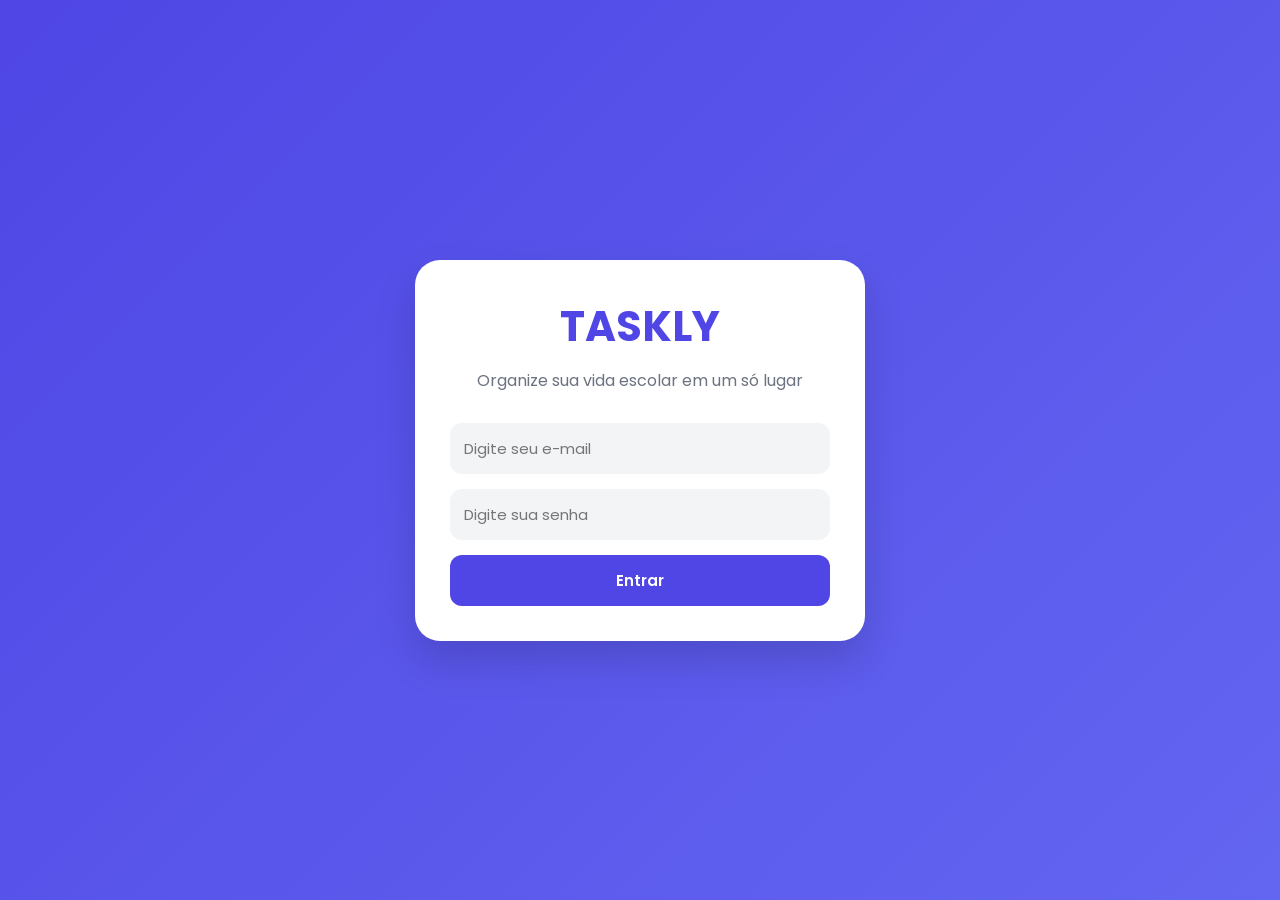
==== index.html @ f210d475 "Add files via upload" ====
<!DOCTYPE html>
<html lang="pt-BR">
<head>
<meta charset="UTF-8">
<meta name="viewport" content="width=device-width, initial-scale=1.0">
<title>Taskly - Login</title>
<link rel="stylesheet" href="style.css">
</head>
<body>

<div class="container">

    <h1 class="logo">TASKLY</h1>

    <p class="slogan">
        Organize sua vida escolar em um só lugar
    </p>

    <input type="email" id="email" placeholder="Digite seu e-mail">

    <input type="password" id="senha" placeholder="Digite sua senha">

    <button onclick="login()">
        Entrar
    </button>

</div>

<script src="script.js"></script>

</body>
</html>
---- style.css ----
@import url('https://fonts.googleapis.com/css2?family=Poppins:wght@300;400;500;600;700&display=swap');

*{
    margin:0;
    padding:0;
    box-sizing:border-box;
    font-family:'Poppins',sans-serif;
}

body{
    min-height:100vh;
    display:flex;
    justify-content:center;
    align-items:center;
    background:linear-gradient(
        135deg,
        #4F46E5,
        #6366F1
    );
    padding:20px;
}

.container{
    width:100%;
    max-width:450px;
    background:#fff;
    border-radius:25px;
    padding:35px;
    box-shadow:
    0 20px 40px rgba(0,0,0,.15);
}

.logo{
    text-align:center;
    font-size:42px;
    font-weight:700;
    color:#4F46E5;
}

.slogan{
    text-align:center;
    color:#6B7280;
    margin-top:10px;
    margin-bottom:30px;
}

h2{
    color:#111827;
    margin-bottom:20px;
}

input,
textarea,
select{
    width:100%;
    padding:14px;
    border:none;
    background:#F3F4F6;
    border-radius:12px;
    margin-bottom:15px;
    font-size:15px;
    transition:.3s;
}

input:focus,
textarea:focus,
select:focus{
    outline:none;
    background:#EEF2FF;
    border:2px solid #4F46E5;
}

button{
    width:100%;
    padding:14px;
    border:none;
    border-radius:12px;
    background:#4F46E5;
    color:white;
    font-size:15px;
    font-weight:600;
    cursor:pointer;
    transition:.3s;
}

button:hover{
    
    background:#4338CA;
}

.btn-link{
    display:block;
    text-align:center;
    text-decoration:none;
    color:#4F46E5;
    margin-top:20px;
    font-weight:600;
}

.topo{
    display:flex;
    justify-content:space-between;
    align-items:center;
    margin-bottom:25px;
}

.topo button{
    width:auto;
    padding:10px 20px;
}

.task{
    background:#EEF2FF;
    border:none;
    border-left:6px solid #4F46E5;
    border-radius:15px;
    padding:18px;
    margin-bottom:15px;
    transition:.3s;
}

.task:hover{
    transform:translateY(-3px);
}

.task h3{
    color:#4F46E5;
    margin-bottom:8px;
}

.task p{
    color:#374151;
    margin-bottom:5px;
}

.task button{
    margin-top:10px;
    background:#EF4444;
}

.task button:hover{
    background:#DC2626;
}

.dashboard{
    max-width:650px;
}

.nova-tarefa{
    margin-bottom:20px;
    text-decoration:none;
    display:block;
    text-align:center;
    background:#4F46E5;
    color:white;
    padding:14px;
    border-radius:12px;
    font-weight:600;
}

.nova-tarefa:hover{
    background:#4338CA;
}
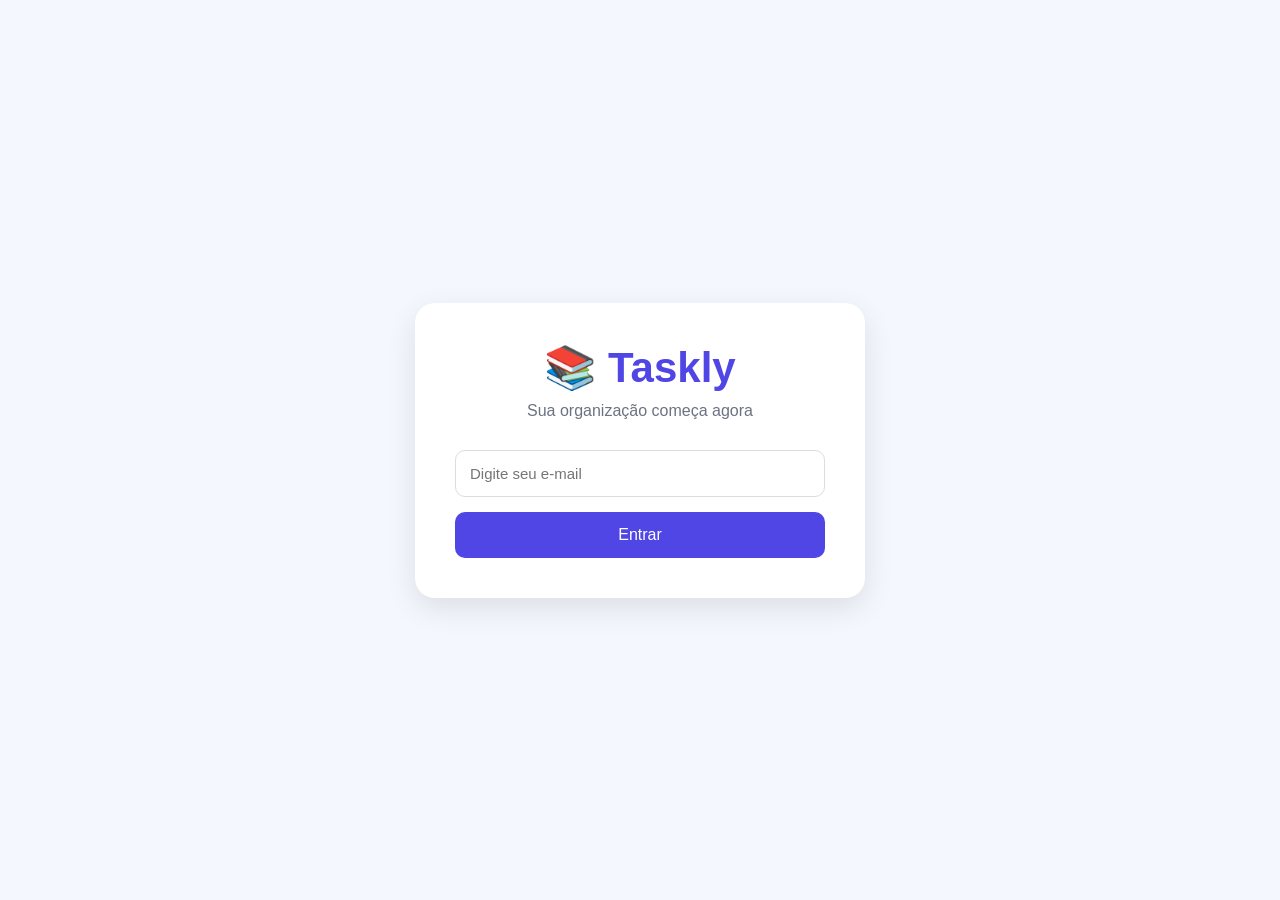
==== commit 7c21605e: "Add files via upload" ====
--- a/index.html
+++ b/index.html
@@ -1,32 +1,42 @@
 <!DOCTYPE html>
-<html lang="pt-BR">
+<html lang="pt-br">
 <head>
-<meta charset="UTF-8">
-<meta name="viewport" content="width=device-width, initial-scale=1.0">
-<title>Taskly - Login</title>
-<link rel="stylesheet" href="style.css">
+
+    <meta charset="UTF-8">
+    <meta name="viewport" content="width=device-width, initial-scale=1.0">
+
+    <title>Taskly - Login</title>
+
+    <link rel="stylesheet" href="css/style.css">
+
 </head>
+
 <body>
 
-<div class="container">
+    <div class="login-container">
 
-    <h1 class="logo">TASKLY</h1>
+        <div class="login-card">
 
-    <p class="slogan">
-        Organize sua vida escolar em um só lugar
-    </p>
+            <h1 class="logo">📚 Taskly</h1>
 
-    <input type="email" id="email" placeholder="Digite seu e-mail">
+            <p class="subtitulo">
+                Sua organização começa agora
+            </p>
 
-    <input type="password" id="senha" placeholder="Digite sua senha">
+            <input
+                type="email"
+                id="email"
+                placeholder="Digite seu e-mail"
+            >
 
-    <button onclick="login()">
-        Entrar
-    </button>
+            <button class="btn" onclick="login()">
+                 Entrar
+            </button>
+        </div>
 
-</div>
+    </div>
 
-<script src="script.js"></script>
+    <script src="js/script.js"></script>
 
 </body>
 </html>
--- a/css/style.css
+++ b/css/style.css
@@ -0,0 +1,259 @@
+
+
+:root{
+    --roxo:#4F46E5;
+    --roxo-claro:#6366F1;
+    --fundo:#F5F7FF;
+    --branco:#FFFFFF;
+    --texto:#111827;
+    --cinza:#6B7280;
+    --verde:#22C55E;
+    --vermelho:#EF4444;
+    --amarelo:#F59E0B;
+}
+
+*{
+    margin:0;
+    padding:0;
+    box-sizing:border-box;
+    font-family:'Poppins',sans-serif;
+}
+
+body{
+    background:var(--fundo);
+    color:var(--texto);
+}
+
+/* LOGIN */
+
+.login-container{
+    width:100%;
+    min-height:100vh;
+    display:flex;
+    justify-content:center;
+    align-items:center;
+    padding:20px;
+}
+
+.login-card{
+    width:100%;
+    max-width:450px;
+    background:var(--branco);
+    padding:40px;
+    border-radius:20px;
+    box-shadow:0 10px 30px rgba(0,0,0,.1);
+}
+
+.logo{
+    text-align:center;
+    color:var(--roxo);
+    font-size:42px;
+    margin-bottom:10px;
+}
+
+.subtitulo{
+    text-align:center;
+    color:var(--cinza);
+    margin-bottom:30px;
+}
+
+input,
+textarea,
+select{
+    width:100%;
+    padding:14px;
+    margin-bottom:15px;
+    border:1px solid #ddd;
+    border-radius:10px;
+    font-size:15px;
+}
+
+input:focus,
+textarea:focus,
+select:focus{
+    outline:none;
+    border-color:var(--roxo);
+}
+
+.btn{
+    width:100%;
+    padding:14px;
+    border:none;
+    border-radius:10px;
+    background:var(--roxo);
+    color:white;
+    font-size:16px;
+    cursor:pointer;
+    transition:.3s;
+}
+
+.btn:hover{
+    background:var(--roxo-claro);
+}
+
+/* DASHBOARD */
+
+.topo{
+    background:white;
+    padding:20px;
+    display:flex;
+    justify-content:space-between;
+    align-items:center;
+    box-shadow:0 2px 10px rgba(0,0,0,.05);
+}
+
+.usuario{
+    color:var(--roxo);
+    font-weight:600;
+}
+
+.container{
+    max-width:1200px;
+    margin:auto;
+    padding:30px;
+}
+
+.stats{
+    display:grid;
+    grid-template-columns:repeat(auto-fit,minmax(200px,1fr));
+    gap:20px;
+    margin-bottom:30px;
+}
+
+.stat{
+    background:white;
+    padding:25px;
+    border-radius:15px;
+    text-align:center;
+    box-shadow:0 5px 20px rgba(0,0,0,.05);
+}
+
+.stat h2{
+    color:var(--roxo);
+    font-size:32px;
+}
+
+.stat p{
+    color:var(--cinza);
+}
+
+.nova-tarefa{
+    display:inline-block;
+    text-decoration:none;
+    background:var(--roxo);
+    color:white;
+    padding:12px 20px;
+    border-radius:10px;
+    margin-bottom:25px;
+}
+
+.lista-tarefas{
+    display:grid;
+    grid-template-columns:repeat(auto-fit,minmax(300px,1fr));
+    gap:20px;
+}
+
+.task-card{
+    background:white;
+    padding:20px;
+    border-radius:15px;
+    box-shadow:0 5px 20px rgba(0,0,0,.05);
+    transition:.3s;
+}
+
+.task-card:hover{
+    transform:translateY(-5px);
+}
+
+.task-header{
+    display:flex;
+    justify-content:space-between;
+    align-items:center;
+    margin-bottom:15px;
+}
+
+.task-card h3{
+    color:var(--roxo);
+}
+
+.task-card p{
+    color:var(--cinza);
+    margin-bottom:10px;
+}
+
+.prioridade{
+    padding:5px 12px;
+    border-radius:20px;
+    color:white;
+    font-size:12px;
+}
+
+.alta{
+    background:var(--vermelho);
+}
+
+.media{
+    background:var(--amarelo);
+}
+
+.baixa{
+    background:var(--verde);
+}
+
+.excluir{
+    background:var(--vermelho);
+    color:white;
+    border:none;
+    padding:10px;
+    width:100%;
+    border-radius:8px;
+    cursor:pointer;
+    margin-top:10px;
+}
+
+/* FORMULÁRIO */
+
+.form-container{
+    max-width:700px;
+    margin:40px auto;
+    background:white;
+    padding:30px;
+    border-radius:20px;
+    box-shadow:0 10px 30px rgba(0,0,0,.08);
+}
+
+.form-container h2{
+    margin-bottom:20px;
+    color:var(--roxo);
+}
+
+.voltar{
+    display:inline-block;
+    margin-top:15px;
+    text-decoration:none;
+    color:var(--roxo);
+}
+
+/* FOOTER */
+
+footer{
+    margin-top:50px;
+    text-align:center;
+    color:var(--cinza);
+    padding:20px;
+}
+
+/* RESPONSIVO */
+
+@media(max-width:768px){
+
+    .topo{
+        flex-direction:column;
+        gap:10px;
+    }
+
+    .container{
+        padding:15px;
+    }
+
+}
